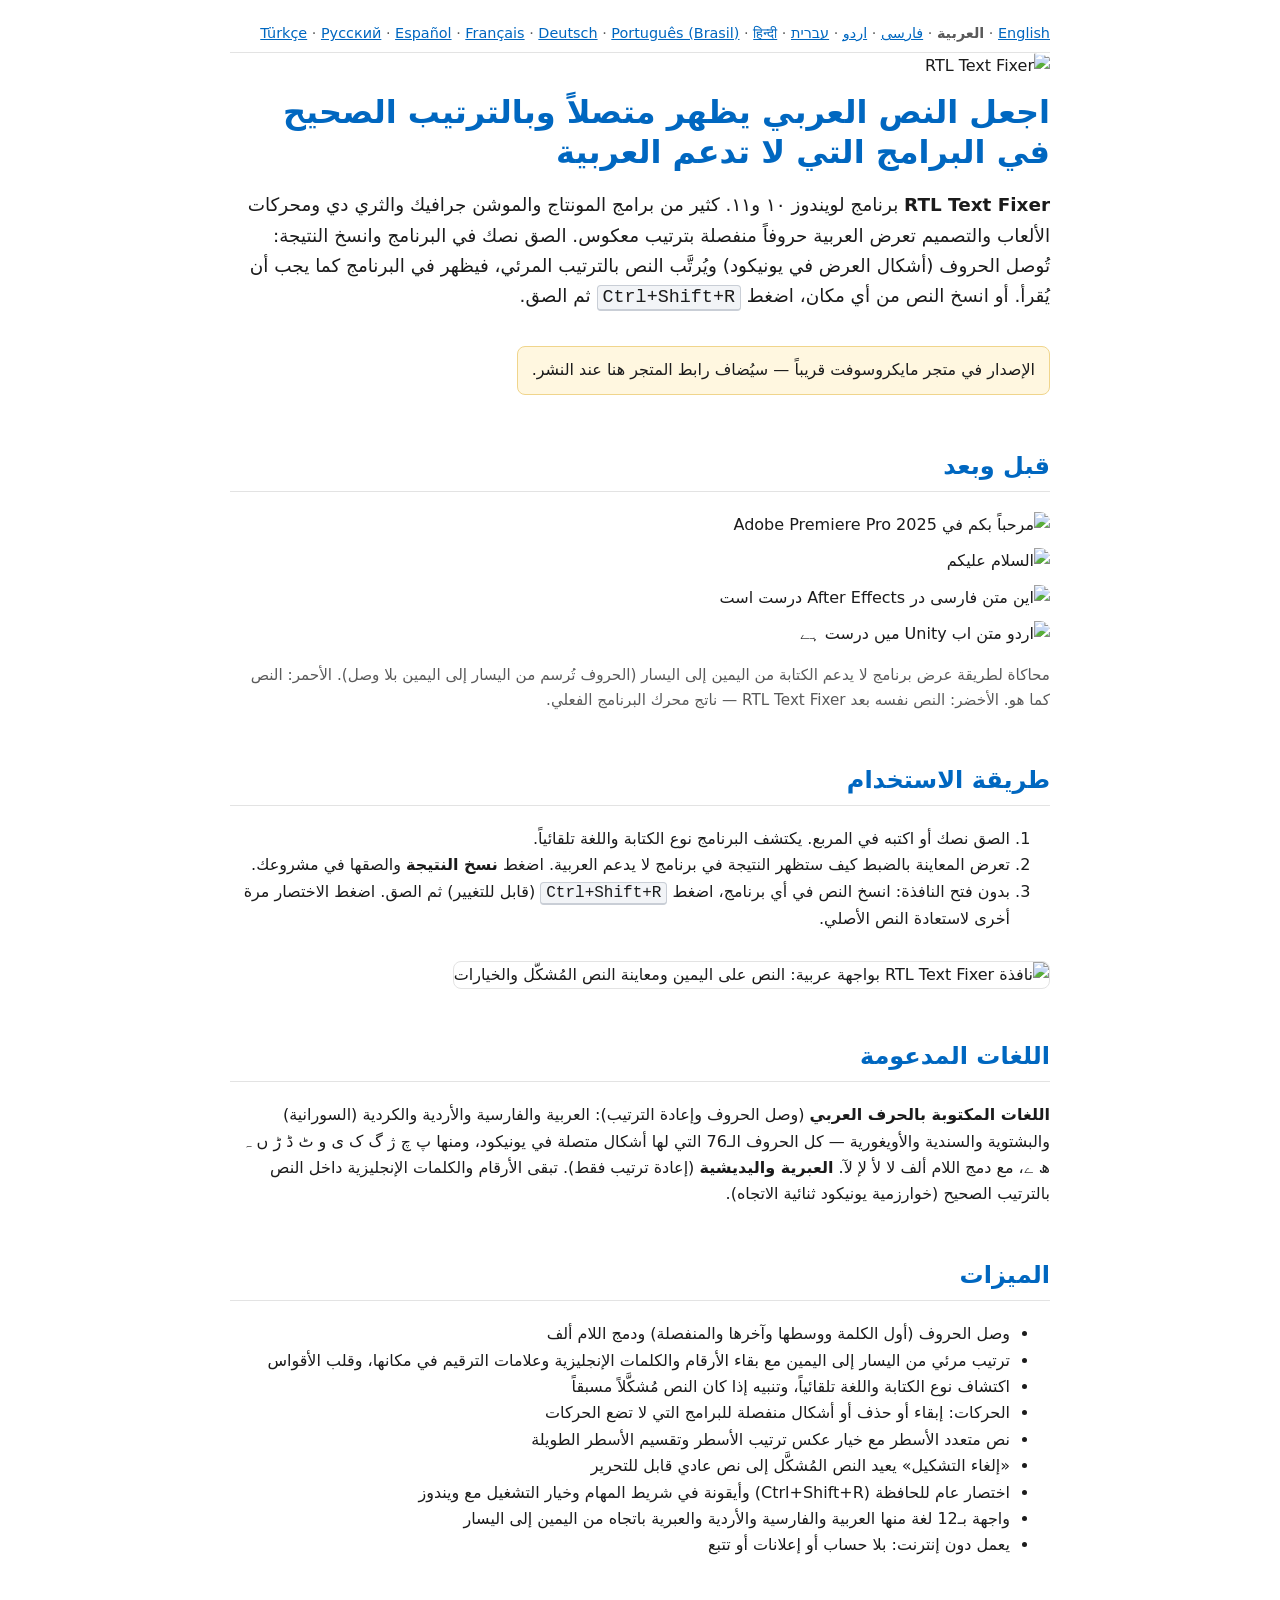
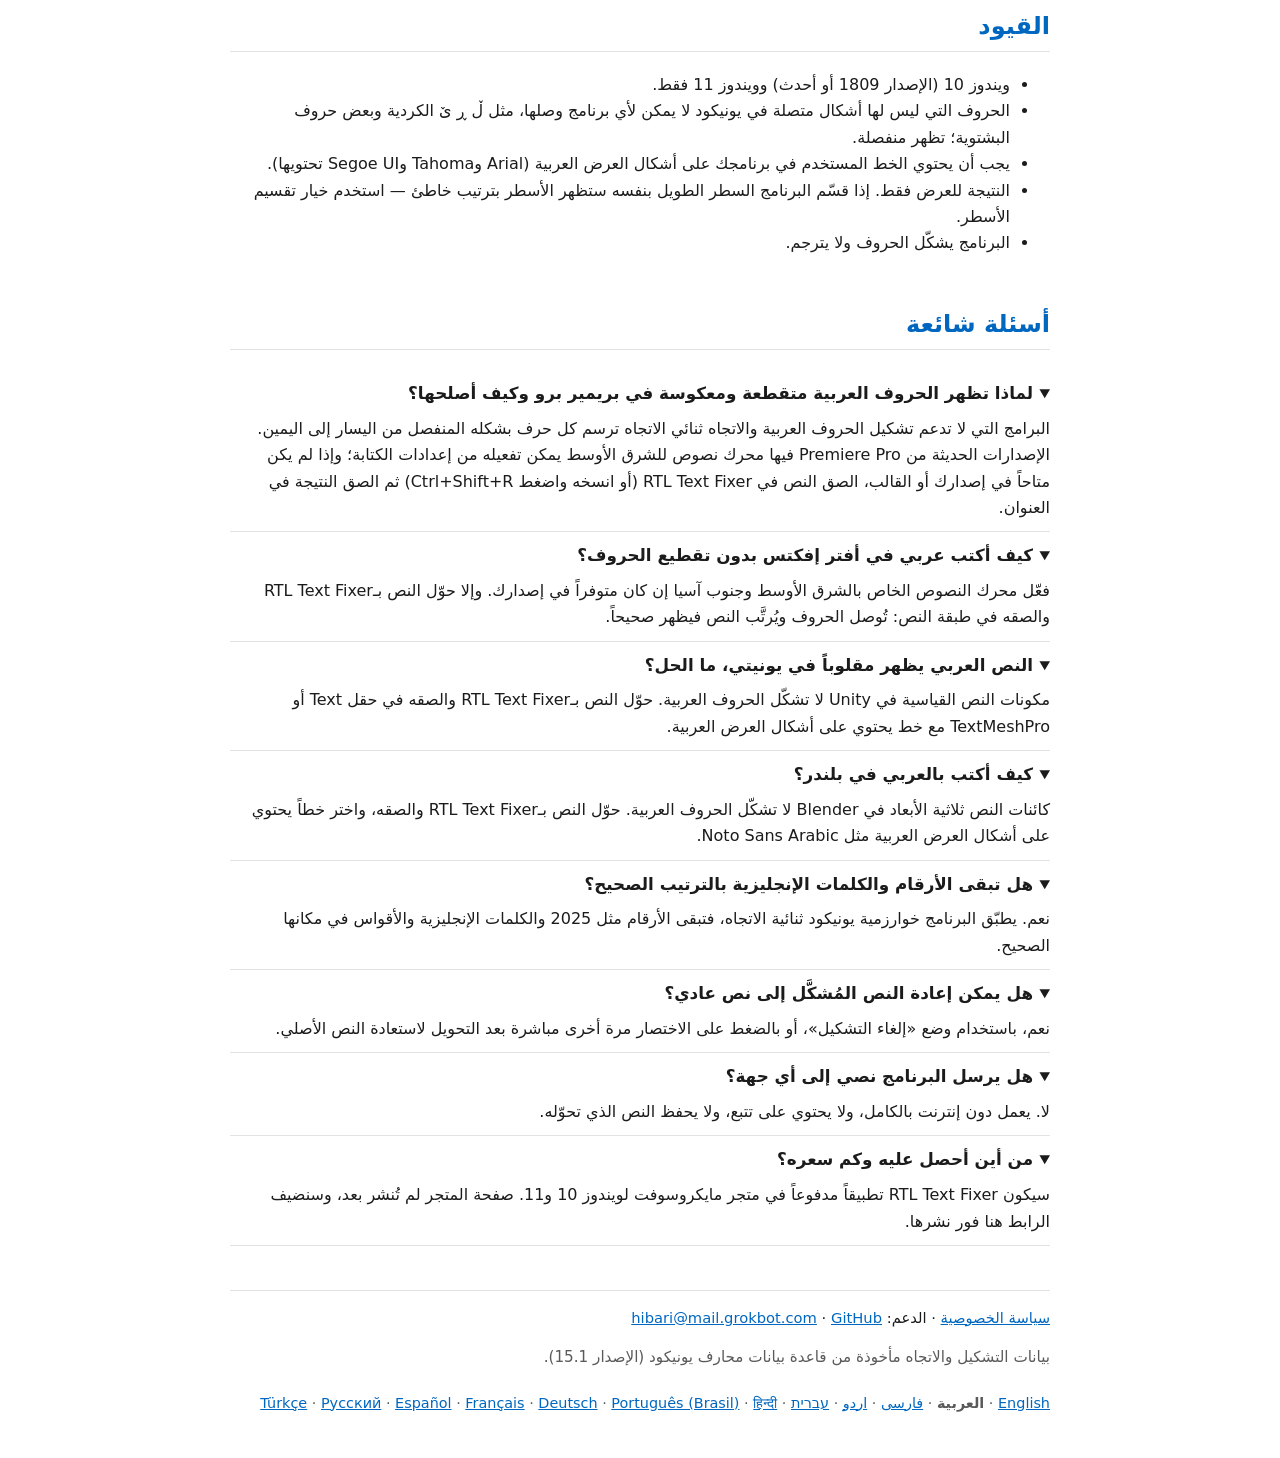
==== ar/index.html @ 6d696b4f "RTL Text Fixer site: 12 language pages, FAQ, JSON-LD, sitemap, privacy policy, llms.txt" ====
<!doctype html>
<html lang="ar" dir="rtl">
<head>
<meta charset="utf-8">
<meta name="viewport" content="width=device-width,initial-scale=1">
<title>RTL Text Fixer – إصلاح الحروف العربية المتقطعة والمعكوسة في البرامج لويندوز</title>
<meta name="description" content="الحروف العربية تظهر متقطعة ومعكوسة في بريمير أو أفتر إفكتس أو يونيتي أو بلندر؟ برنامج RTL Text Fixer لويندوز يحوّل النص العربي والفارسي والأردي والعبري ليظهر بشكل صحيح في البرامج التي لا تدعم الكتابة من اليمين إلى اليسار.">
<link rel="canonical" href="https://murtadhaqahtan.github.io/rtl-text-fixer-site/ar/">
<link rel="alternate" hreflang="en" href="https://murtadhaqahtan.github.io/rtl-text-fixer-site/">
<link rel="alternate" hreflang="ar" href="https://murtadhaqahtan.github.io/rtl-text-fixer-site/ar/">
<link rel="alternate" hreflang="fa" href="https://murtadhaqahtan.github.io/rtl-text-fixer-site/fa/">
<link rel="alternate" hreflang="ur" href="https://murtadhaqahtan.github.io/rtl-text-fixer-site/ur/">
<link rel="alternate" hreflang="he" href="https://murtadhaqahtan.github.io/rtl-text-fixer-site/he/">
<link rel="alternate" hreflang="tr" href="https://murtadhaqahtan.github.io/rtl-text-fixer-site/tr/">
<link rel="alternate" hreflang="ru" href="https://murtadhaqahtan.github.io/rtl-text-fixer-site/ru/">
<link rel="alternate" hreflang="es" href="https://murtadhaqahtan.github.io/rtl-text-fixer-site/es/">
<link rel="alternate" hreflang="fr" href="https://murtadhaqahtan.github.io/rtl-text-fixer-site/fr/">
<link rel="alternate" hreflang="de" href="https://murtadhaqahtan.github.io/rtl-text-fixer-site/de/">
<link rel="alternate" hreflang="pt-BR" href="https://murtadhaqahtan.github.io/rtl-text-fixer-site/pt-br/">
<link rel="alternate" hreflang="hi" href="https://murtadhaqahtan.github.io/rtl-text-fixer-site/hi/">
<link rel="alternate" hreflang="x-default" href="https://murtadhaqahtan.github.io/rtl-text-fixer-site/">
<meta name="robots" content="index,follow,max-snippet:-1,max-image-preview:large">
<meta property="og:type" content="website">
<meta property="og:title" content="RTL Text Fixer – إصلاح الحروف العربية المتقطعة والمعكوسة في البرامج لويندوز">
<meta property="og:description" content="الحروف العربية تظهر متقطعة ومعكوسة في بريمير أو أفتر إفكتس أو يونيتي أو بلندر؟ برنامج RTL Text Fixer لويندوز يحوّل النص العربي والفارسي والأردي والعبري ليظهر بشكل صحيح في البرامج التي لا تدعم الكتابة من اليمين إلى اليسار.">
<meta property="og:url" content="https://murtadhaqahtan.github.io/rtl-text-fixer-site/ar/">
<meta property="og:image" content="https://murtadhaqahtan.github.io/rtl-text-fixer-site/img/og.png">
<meta property="og:locale" content="ar">
<meta name="twitter:card" content="summary_large_image">
<link rel="icon" href="/rtl-text-fixer-site/img/icon-192.png" type="image/png">
<link rel="apple-touch-icon" href="/rtl-text-fixer-site/img/icon-192.png">
<style>:root{--b:#0067c0;--bg:#fff;--fg:#1b1b1b;--mut:#5a5a5a;--line:#e3e3e3}
*{box-sizing:border-box}body{font-family:"Segoe UI",system-ui,-apple-system,"Noto Sans","Noto Sans Arabic","Noto Sans Hebrew",Tahoma,sans-serif;max-width:860px;margin:0 auto;padding:16px 20px 40px;line-height:1.65;color:var(--fg);background:var(--bg)}
h1{font-size:2rem;line-height:1.25;margin:.4em 0;color:var(--b)}h2{margin-top:2em;color:var(--b);border-bottom:1px solid var(--line);padding-bottom:.2em}
h3{display:inline;font-size:1.05rem;margin:0}header img{border-radius:22%}.lead{font-size:1.15rem}
.price,.note{color:var(--mut);font-size:.95rem}.badge img{display:block;margin:16px 0 4px}
.langs{font-size:.9rem;color:var(--mut);padding:6px 0;border-bottom:1px solid var(--line)}footer .langs{border:0}
code,kbd{font-family:Consolas,"Cascadia Mono",monospace;background:#f2f4f7;border-radius:4px;padding:1px 5px;unicode-bidi:isolate}
kbd{border:1px solid #c9ced6;border-bottom-width:2px}
table{border-collapse:collapse;width:100%;font-size:1.02rem}th,td{border-bottom:1px solid var(--line);padding:8px 10px;text-align:start;vertical-align:top}th{background:#f5f8fc}
td:last-child{color:var(--mut);font-size:.9rem}
details{border-bottom:1px solid var(--line);padding:10px 0}summary{cursor:pointer}details p{margin:.5em 0 0}
.shot{max-width:100%;height:auto;border:1px solid var(--line);border-radius:8px;margin-top:12px}
.cta{margin-top:2em}footer{margin-top:3em;border-top:1px solid var(--line);font-size:.92rem}
a{color:var(--b)}
@media (max-width:600px){h1{font-size:1.55rem}td,th{padding:6px}}
.demo{max-width:100%;height:auto;display:block;margin:10px 0;border-radius:10px}
.pending{background:#fff7e0;border:1px solid #f0d58c;border-radius:8px;padding:10px 14px;display:inline-block;margin:14px 0 4px}
</style>
<script type="application/ld+json">
{
 "@context": "https://schema.org",
 "@graph": [
  {
   "@type": "WebPage",
   "@id": "https://murtadhaqahtan.github.io/rtl-text-fixer-site/ar/#page",
   "url": "https://murtadhaqahtan.github.io/rtl-text-fixer-site/ar/",
   "name": "RTL Text Fixer – إصلاح الحروف العربية المتقطعة والمعكوسة في البرامج لويندوز",
   "description": "الحروف العربية تظهر متقطعة ومعكوسة في بريمير أو أفتر إفكتس أو يونيتي أو بلندر؟ برنامج RTL Text Fixer لويندوز يحوّل النص العربي والفارسي والأردي والعبري ليظهر بشكل صحيح في البرامج التي لا تدعم الكتابة من اليمين إلى اليسار.",
   "inLanguage": "ar",
   "dateModified": "2026-10-23",
   "about": {
    "@id": "https://murtadhaqahtan.github.io/rtl-text-fixer-site/#app"
   },
   "mainEntity": {
    "@id": "https://murtadhaqahtan.github.io/rtl-text-fixer-site/#app"
   }
  },
  {
   "@type": "SoftwareApplication",
   "@id": "https://murtadhaqahtan.github.io/rtl-text-fixer-site/#app",
   "name": "RTL Text Fixer",
   "description": "الحروف العربية تظهر متقطعة ومعكوسة في بريمير أو أفتر إفكتس أو يونيتي أو بلندر؟ برنامج RTL Text Fixer لويندوز يحوّل النص العربي والفارسي والأردي والعبري ليظهر بشكل صحيح في البرامج التي لا تدعم الكتابة من اليمين إلى اليسار.",
   "url": "https://murtadhaqahtan.github.io/rtl-text-fixer-site/ar/",
   "sameAs": [
    "https://github.com/MurtadhaQahtan/rtl-text-fixer-app"
   ],
   "applicationCategory": "UtilitiesApplication",
   "applicationSubCategory": "Arabic reshaper / right-to-left text converter",
   "operatingSystem": "Windows 10 (version 1809 or later), Windows 11",
   "processorRequirements": "x64, ARM64",
   "softwareVersion": "1.0",
   "inLanguage": [
    "en",
    "ar",
    "fa",
    "ur",
    "he",
    "tr",
    "ru",
    "es",
    "fr",
    "de",
    "pt-BR",
    "hi"
   ],
   "featureList": [
    "وصل الحروف (أول الكلمة ووسطها وآخرها والمنفصلة) ودمج اللام ألف",
    "ترتيب مرئي من اليسار إلى اليمين مع بقاء الأرقام والكلمات الإنجليزية وعلامات الترقيم في مكانها، وقلب الأقواس",
    "اكتشاف نوع الكتابة واللغة تلقائياً، وتنبيه إذا كان النص مُشكَّلاً مسبقاً",
    "الحركات: إبقاء أو حذف أو أشكال منفصلة للبرامج التي لا تضع الحركات",
    "نص متعدد الأسطر مع خيار عكس ترتيب الأسطر وتقسيم الأسطر الطويلة",
    "«إلغاء التشكيل» يعيد النص المُشكَّل إلى نص عادي قابل للتحرير",
    "اختصار عام للحافظة (Ctrl+Shift+R) وأيقونة في شريط المهام وخيار التشغيل مع ويندوز",
    "واجهة بـ12 لغة منها العربية والفارسية والأردية والعبرية باتجاه من اليمين إلى اليسار",
    "يعمل دون إنترنت: بلا حساب أو إعلانات أو تتبع"
   ],
   "image": "https://murtadhaqahtan.github.io/rtl-text-fixer-site/img/icon-192.png",
   "screenshot": "https://murtadhaqahtan.github.io/rtl-text-fixer-site/img/shot-en.png",
   "author": {
    "@type": "Person",
    "name": "Murtadha Qahtan",
    "url": "https://github.com/MurtadhaQahtan"
   }
  },
  {
   "@type": "FAQPage",
   "@id": "https://murtadhaqahtan.github.io/rtl-text-fixer-site/ar/#faq",
   "inLanguage": "ar",
   "mainEntity": [
    {
     "@type": "Question",
     "name": "لماذا تظهر الحروف العربية متقطعة ومعكوسة في بريمير برو وكيف أصلحها؟",
     "acceptedAnswer": {
      "@type": "Answer",
      "text": "البرامج التي لا تدعم تشكيل الحروف العربية والاتجاه ثنائي الاتجاه ترسم كل حرف بشكله المنفصل من اليسار إلى اليمين. الإصدارات الحديثة من Premiere Pro فيها محرك نصوص للشرق الأوسط يمكن تفعيله من إعدادات الكتابة؛ وإذا لم يكن متاحاً في إصدارك أو القالب، الصق النص في RTL Text Fixer (أو انسخه واضغط Ctrl+Shift+R) ثم الصق النتيجة في العنوان."
     }
    },
    {
     "@type": "Question",
     "name": "كيف أكتب عربي في أفتر إفكتس بدون تقطيع الحروف؟",
     "acceptedAnswer": {
      "@type": "Answer",
      "text": "فعّل محرك النصوص الخاص بالشرق الأوسط وجنوب آسيا إن كان متوفراً في إصدارك. وإلا حوّل النص بـRTL Text Fixer والصقه في طبقة النص: تُوصل الحروف ويُرتَّب النص فيظهر صحيحاً."
     }
    },
    {
     "@type": "Question",
     "name": "النص العربي يظهر مقلوباً في يونيتي، ما الحل؟",
     "acceptedAnswer": {
      "@type": "Answer",
      "text": "مكونات النص القياسية في Unity لا تشكّل الحروف العربية. حوّل النص بـRTL Text Fixer والصقه في حقل Text أو TextMeshPro مع خط يحتوي على أشكال العرض العربية."
     }
    },
    {
     "@type": "Question",
     "name": "كيف أكتب بالعربي في بلندر؟",
     "acceptedAnswer": {
      "@type": "Answer",
      "text": "كائنات النص ثلاثية الأبعاد في Blender لا تشكّل الحروف العربية. حوّل النص بـRTL Text Fixer والصقه، واختر خطاً يحتوي على أشكال العرض العربية مثل Noto Sans Arabic."
     }
    },
    {
     "@type": "Question",
     "name": "هل تبقى الأرقام والكلمات الإنجليزية بالترتيب الصحيح؟",
     "acceptedAnswer": {
      "@type": "Answer",
      "text": "نعم. يطبّق البرنامج خوارزمية يونيكود ثنائية الاتجاه، فتبقى الأرقام مثل 2025 والكلمات الإنجليزية والأقواس في مكانها الصحيح."
     }
    },
    {
     "@type": "Question",
     "name": "هل يمكن إعادة النص المُشكَّل إلى نص عادي؟",
     "acceptedAnswer": {
      "@type": "Answer",
      "text": "نعم، باستخدام وضع «إلغاء التشكيل»، أو بالضغط على الاختصار مرة أخرى مباشرة بعد التحويل لاستعادة النص الأصلي."
     }
    },
    {
     "@type": "Question",
     "name": "هل يرسل البرنامج نصي إلى أي جهة؟",
     "acceptedAnswer": {
      "@type": "Answer",
      "text": "لا. يعمل دون إنترنت بالكامل، ولا يحتوي على تتبع، ولا يحفظ النص الذي تحوّله."
     }
    },
    {
     "@type": "Question",
     "name": "من أين أحصل عليه وكم سعره؟",
     "acceptedAnswer": {
      "@type": "Answer",
      "text": "سيكون RTL Text Fixer تطبيقاً مدفوعاً في متجر مايكروسوفت لويندوز 10 و11. صفحة المتجر لم تُنشر بعد، وسنضيف الرابط هنا فور نشرها."
     }
    }
   ]
  }
 ]
}
</script>
</head>
<body>
<nav class="langs" aria-label="لغات أخرى"><a href="/rtl-text-fixer-site/" hreflang="en" lang="en">English</a> · <b>العربية</b> · <a href="/rtl-text-fixer-site/fa/" hreflang="fa" lang="fa">فارسی</a> · <a href="/rtl-text-fixer-site/ur/" hreflang="ur" lang="ur">اردو</a> · <a href="/rtl-text-fixer-site/he/" hreflang="he" lang="he">עברית</a> · <a href="/rtl-text-fixer-site/tr/" hreflang="tr" lang="tr">Türkçe</a> · <a href="/rtl-text-fixer-site/ru/" hreflang="ru" lang="ru">Русский</a> · <a href="/rtl-text-fixer-site/es/" hreflang="es" lang="es">Español</a> · <a href="/rtl-text-fixer-site/fr/" hreflang="fr" lang="fr">Français</a> · <a href="/rtl-text-fixer-site/de/" hreflang="de" lang="de">Deutsch</a> · <a href="/rtl-text-fixer-site/pt-br/" hreflang="pt-BR" lang="pt-BR">Português (Brasil)</a> · <a href="/rtl-text-fixer-site/hi/" hreflang="hi" lang="hi">हिन्दी</a></nav>
<header>
<img src="/rtl-text-fixer-site/img/icon-192.png" width="96" height="96" alt="RTL Text Fixer">
<h1>اجعل النص العربي يظهر متصلاً وبالترتيب الصحيح في البرامج التي لا تدعم العربية</h1>
<p class="lead"><b>RTL Text Fixer</b> برنامج لويندوز ١٠ و١١. كثير من برامج المونتاج والموشن جرافيك والثري دي ومحركات الألعاب والتصميم تعرض العربية حروفاً منفصلة بترتيب معكوس. الصق نصك في البرنامج وانسخ النتيجة: تُوصل الحروف (أشكال العرض في يونيكود) ويُرتَّب النص بالترتيب المرئي، فيظهر في البرنامج كما يجب أن يُقرأ. أو انسخ النص من أي مكان، اضغط <kbd dir="ltr">Ctrl+Shift+R</kbd> ثم الصق.</p>
<p class="pending">الإصدار في متجر مايكروسوفت قريباً — سيُضاف رابط المتجر هنا عند النشر.</p>
</header>
<main>
<section><h2>قبل وبعد</h2>
<img class="demo" src="/rtl-text-fixer-site/img/demo-ar.png" loading="lazy" alt="مرحباً بكم في Adobe Premiere Pro 2025">
<img class="demo" src="/rtl-text-fixer-site/img/demo-ar2.png" loading="lazy" alt="السلام عليكم">
<img class="demo" src="/rtl-text-fixer-site/img/demo-fa.png" loading="lazy" alt="این متن فارسی در After Effects درست است">
<img class="demo" src="/rtl-text-fixer-site/img/demo-ur.png" loading="lazy" alt="اردو متن اب Unity میں درست ہے">
<p class="note">محاكاة لطريقة عرض برنامج لا يدعم الكتابة من اليمين إلى اليسار (الحروف تُرسم من اليسار إلى اليمين بلا وصل). الأحمر: النص كما هو. الأخضر: النص نفسه بعد RTL Text Fixer — ناتج محرك البرنامج الفعلي.</p></section>
<section><h2>طريقة الاستخدام</h2><ol>
<li>الصق نصك أو اكتبه في المربع. يكتشف البرنامج نوع الكتابة واللغة تلقائياً.</li>
<li>تعرض المعاينة بالضبط كيف ستظهر النتيجة في برنامج لا يدعم العربية. اضغط <b>نسخ النتيجة</b> والصقها في مشروعك.</li>
<li>بدون فتح النافذة: انسخ النص في أي برنامج، اضغط <kbd dir="ltr">Ctrl+Shift+R</kbd> (قابل للتغيير) ثم الصق. اضغط الاختصار مرة أخرى لاستعادة النص الأصلي.</li>
</ol>
<img class="shot" src="/rtl-text-fixer-site/img/shot-ar.png" width="1266" height="773" loading="lazy" alt="نافذة RTL Text Fixer بواجهة عربية: النص على اليمين ومعاينة النص المُشكَّل والخيارات">
</section>
<section><h2>اللغات المدعومة</h2><p><b>اللغات المكتوبة بالحرف العربي</b> (وصل الحروف وإعادة الترتيب): العربية والفارسية والأردية والكردية (السورانية) والبشتوية والسندية والأويغورية — كل الحروف الـ76 التي لها أشكال متصلة في يونيكود، ومنها پ چ ژ گ ک ی و ٹ ڈ ڑ ں ہ ھ ے، مع دمج اللام ألف لا لأ لإ لآ. <b>العبرية واليديشية</b> (إعادة ترتيب فقط). تبقى الأرقام والكلمات الإنجليزية داخل النص بالترتيب الصحيح (خوارزمية يونيكود ثنائية الاتجاه).</p></section>
<section><h2>الميزات</h2><ul>
<li>وصل الحروف (أول الكلمة ووسطها وآخرها والمنفصلة) ودمج اللام ألف</li>
<li>ترتيب مرئي من اليسار إلى اليمين مع بقاء الأرقام والكلمات الإنجليزية وعلامات الترقيم في مكانها، وقلب الأقواس</li>
<li>اكتشاف نوع الكتابة واللغة تلقائياً، وتنبيه إذا كان النص مُشكَّلاً مسبقاً</li>
<li>الحركات: إبقاء أو حذف أو أشكال منفصلة للبرامج التي لا تضع الحركات</li>
<li>نص متعدد الأسطر مع خيار عكس ترتيب الأسطر وتقسيم الأسطر الطويلة</li>
<li>«إلغاء التشكيل» يعيد النص المُشكَّل إلى نص عادي قابل للتحرير</li>
<li>اختصار عام للحافظة (Ctrl+Shift+R) وأيقونة في شريط المهام وخيار التشغيل مع ويندوز</li>
<li>واجهة بـ12 لغة منها العربية والفارسية والأردية والعبرية باتجاه من اليمين إلى اليسار</li>
<li>يعمل دون إنترنت: بلا حساب أو إعلانات أو تتبع</li>
</ul></section>
<section><h2>القيود</h2><ul>
<li>ويندوز 10 (الإصدار 1809 أو أحدث) وويندوز 11 فقط.</li>
<li>الحروف التي ليس لها أشكال متصلة في يونيكود لا يمكن لأي برنامج وصلها، مثل ڵ ڕ ێ الكردية وبعض حروف البشتوية؛ تظهر منفصلة.</li>
<li>يجب أن يحتوي الخط المستخدم في برنامجك على أشكال العرض العربية (Arial وTahoma وSegoe UI تحتويها).</li>
<li>النتيجة للعرض فقط. إذا قسّم البرنامج السطر الطويل بنفسه ستظهر الأسطر بترتيب خاطئ — استخدم خيار تقسيم الأسطر.</li>
<li>البرنامج يشكّل الحروف ولا يترجم.</li>
</ul></section>
<section id="faq"><h2>أسئلة شائعة</h2>
<details open><summary><h3>لماذا تظهر الحروف العربية متقطعة ومعكوسة في بريمير برو وكيف أصلحها؟</h3></summary><p>البرامج التي لا تدعم تشكيل الحروف العربية والاتجاه ثنائي الاتجاه ترسم كل حرف بشكله المنفصل من اليسار إلى اليمين. الإصدارات الحديثة من Premiere Pro فيها محرك نصوص للشرق الأوسط يمكن تفعيله من إعدادات الكتابة؛ وإذا لم يكن متاحاً في إصدارك أو القالب، الصق النص في RTL Text Fixer (أو انسخه واضغط Ctrl+Shift+R) ثم الصق النتيجة في العنوان.</p></details>
<details open><summary><h3>كيف أكتب عربي في أفتر إفكتس بدون تقطيع الحروف؟</h3></summary><p>فعّل محرك النصوص الخاص بالشرق الأوسط وجنوب آسيا إن كان متوفراً في إصدارك. وإلا حوّل النص بـRTL Text Fixer والصقه في طبقة النص: تُوصل الحروف ويُرتَّب النص فيظهر صحيحاً.</p></details>
<details open><summary><h3>النص العربي يظهر مقلوباً في يونيتي، ما الحل؟</h3></summary><p>مكونات النص القياسية في Unity لا تشكّل الحروف العربية. حوّل النص بـRTL Text Fixer والصقه في حقل Text أو TextMeshPro مع خط يحتوي على أشكال العرض العربية.</p></details>
<details open><summary><h3>كيف أكتب بالعربي في بلندر؟</h3></summary><p>كائنات النص ثلاثية الأبعاد في Blender لا تشكّل الحروف العربية. حوّل النص بـRTL Text Fixer والصقه، واختر خطاً يحتوي على أشكال العرض العربية مثل Noto Sans Arabic.</p></details>
<details open><summary><h3>هل تبقى الأرقام والكلمات الإنجليزية بالترتيب الصحيح؟</h3></summary><p>نعم. يطبّق البرنامج خوارزمية يونيكود ثنائية الاتجاه، فتبقى الأرقام مثل 2025 والكلمات الإنجليزية والأقواس في مكانها الصحيح.</p></details>
<details open><summary><h3>هل يمكن إعادة النص المُشكَّل إلى نص عادي؟</h3></summary><p>نعم، باستخدام وضع «إلغاء التشكيل»، أو بالضغط على الاختصار مرة أخرى مباشرة بعد التحويل لاستعادة النص الأصلي.</p></details>
<details open><summary><h3>هل يرسل البرنامج نصي إلى أي جهة؟</h3></summary><p>لا. يعمل دون إنترنت بالكامل، ولا يحتوي على تتبع، ولا يحفظ النص الذي تحوّله.</p></details>
<details open><summary><h3>من أين أحصل عليه وكم سعره؟</h3></summary><p>سيكون RTL Text Fixer تطبيقاً مدفوعاً في متجر مايكروسوفت لويندوز 10 و11. صفحة المتجر لم تُنشر بعد، وسنضيف الرابط هنا فور نشرها.</p></details>
</section>
</main>
<footer>
<p><a href="/rtl-text-fixer-site/privacy.html">سياسة الخصوصية</a> · الدعم: <a href="mailto:hibari@mail.grokbot.com">hibari@mail.grokbot.com</a> · <a href="https://github.com/MurtadhaQahtan/rtl-text-fixer-app">GitHub</a></p>
<p class="note">بيانات التشكيل والاتجاه مأخوذة من قاعدة بيانات محارف يونيكود (الإصدار 15.1).</p>
<nav class="langs"><a href="/rtl-text-fixer-site/" hreflang="en" lang="en">English</a> · <b>العربية</b> · <a href="/rtl-text-fixer-site/fa/" hreflang="fa" lang="fa">فارسی</a> · <a href="/rtl-text-fixer-site/ur/" hreflang="ur" lang="ur">اردو</a> · <a href="/rtl-text-fixer-site/he/" hreflang="he" lang="he">עברית</a> · <a href="/rtl-text-fixer-site/tr/" hreflang="tr" lang="tr">Türkçe</a> · <a href="/rtl-text-fixer-site/ru/" hreflang="ru" lang="ru">Русский</a> · <a href="/rtl-text-fixer-site/es/" hreflang="es" lang="es">Español</a> · <a href="/rtl-text-fixer-site/fr/" hreflang="fr" lang="fr">Français</a> · <a href="/rtl-text-fixer-site/de/" hreflang="de" lang="de">Deutsch</a> · <a href="/rtl-text-fixer-site/pt-br/" hreflang="pt-BR" lang="pt-BR">Português (Brasil)</a> · <a href="/rtl-text-fixer-site/hi/" hreflang="hi" lang="hi">हिन्दी</a></nav>
</footer>
</body>
</html>
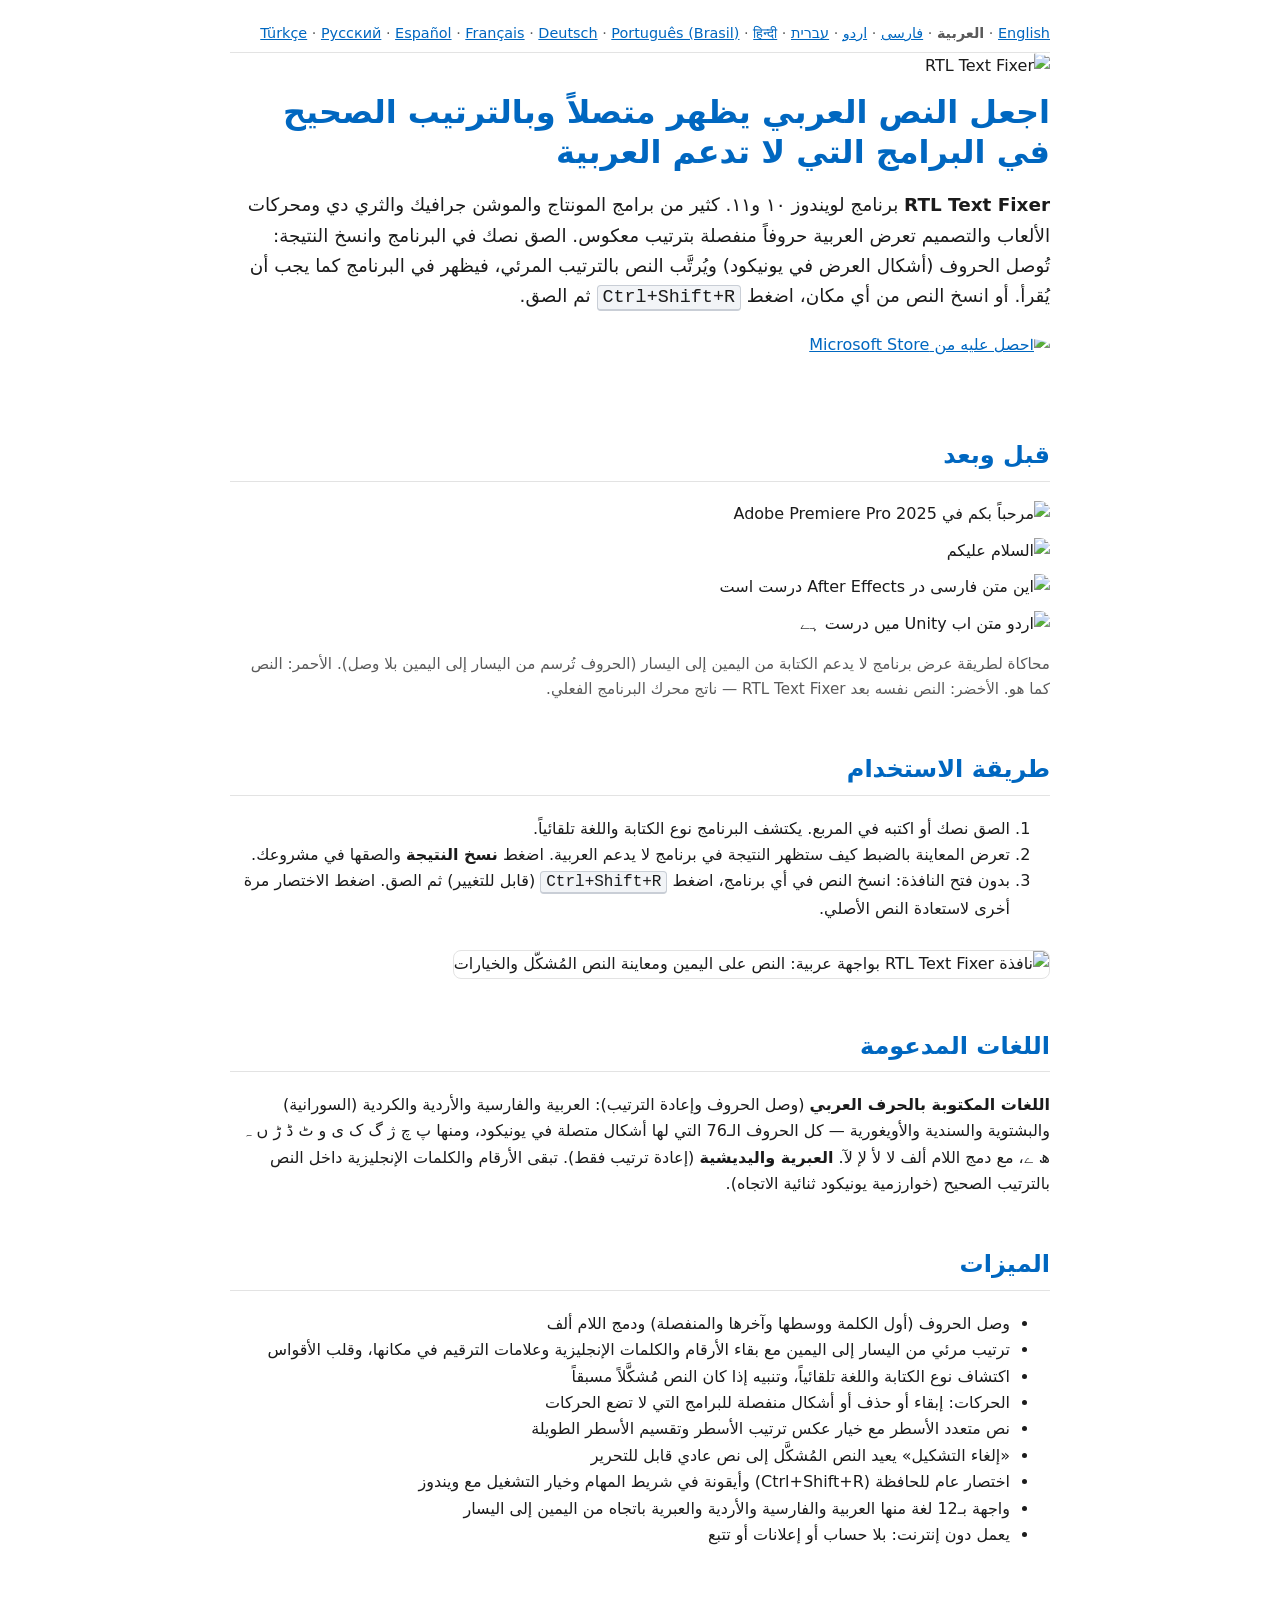
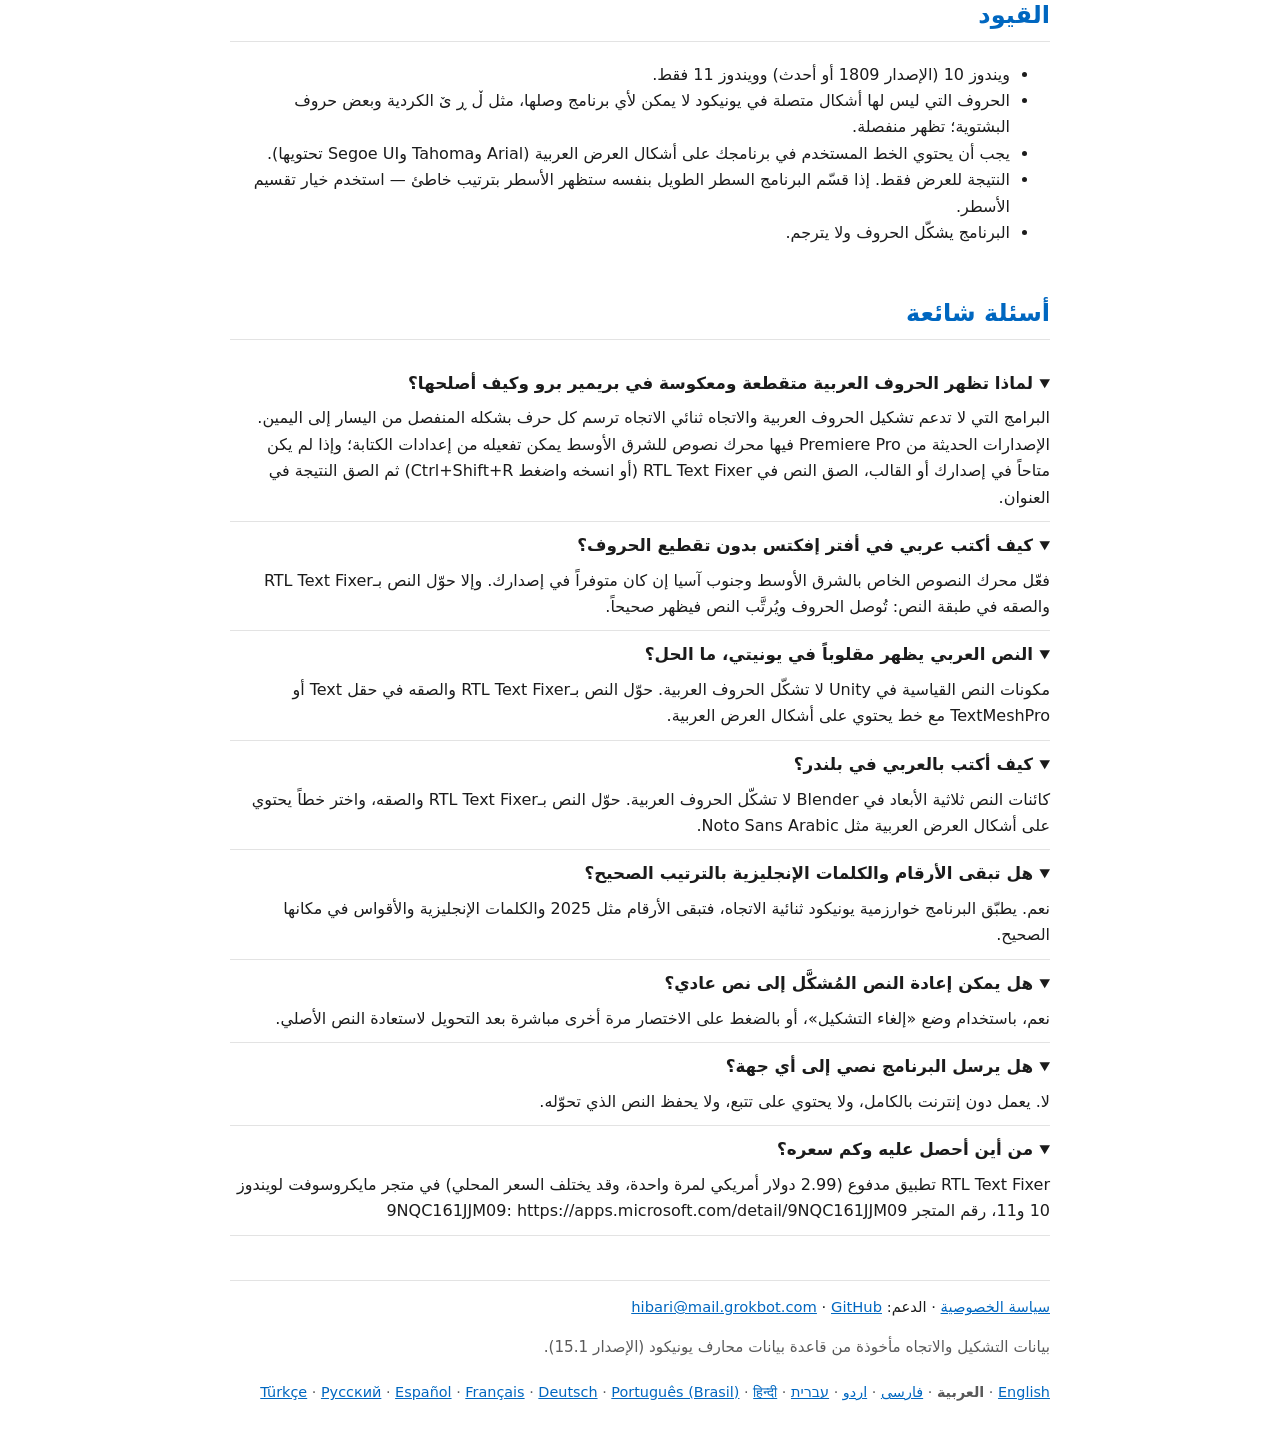
==== commit e879a484: "Microsoft Store link (9NQC161JJM09), US$2.99 offer in JSON-LD, localized Store badges" ====
--- a/ar/index.html
+++ b/ar/index.html
@@ -73,7 +73,8 @@
    "description": "الحروف العربية تظهر متقطعة ومعكوسة في بريمير أو أفتر إفكتس أو يونيتي أو بلندر؟ برنامج RTL Text Fixer لويندوز يحوّل النص العربي والفارسي والأردي والعبري ليظهر بشكل صحيح في البرامج التي لا تدعم الكتابة من اليمين إلى اليسار.",
    "url": "https://murtadhaqahtan.github.io/rtl-text-fixer-site/ar/",
    "sameAs": [
-    "https://github.com/MurtadhaQahtan/rtl-text-fixer-app"
+    "https://github.com/MurtadhaQahtan/rtl-text-fixer-app",
+    "https://apps.microsoft.com/detail/9NQC161JJM09"
    ],
    "applicationCategory": "UtilitiesApplication",
    "applicationSubCategory": "Arabic reshaper / right-to-left text converter",
@@ -111,6 +112,18 @@
     "@type": "Person",
     "name": "Murtadha Qahtan",
     "url": "https://github.com/MurtadhaQahtan"
+   },
+   "installUrl": "https://apps.microsoft.com/detail/9NQC161JJM09",
+   "downloadUrl": "https://apps.microsoft.com/detail/9NQC161JJM09",
+   "offers": {
+    "@type": "Offer",
+    "price": "2.99",
+    "priceCurrency": "USD",
+    "url": "https://apps.microsoft.com/detail/9NQC161JJM09",
+    "seller": {
+     "@type": "Organization",
+     "name": "Microsoft Store"
+    }
    }
   },
   {
@@ -179,7 +192,7 @@
      "name": "من أين أحصل عليه وكم سعره؟",
      "acceptedAnswer": {
       "@type": "Answer",
-      "text": "سيكون RTL Text Fixer تطبيقاً مدفوعاً في متجر مايكروسوفت لويندوز 10 و11. صفحة المتجر لم تُنشر بعد، وسنضيف الرابط هنا فور نشرها."
+      "text": "RTL Text Fixer تطبيق مدفوع (2.99 دولار أمريكي لمرة واحدة، وقد يختلف السعر المحلي) في متجر مايكروسوفت لويندوز 10 و11، رقم المتجر 9NQC161JJM09: https://apps.microsoft.com/detail/9NQC161JJM09"
      }
     }
    ]
@@ -194,7 +207,7 @@
 <img src="/rtl-text-fixer-site/img/icon-192.png" width="96" height="96" alt="RTL Text Fixer">
 <h1>اجعل النص العربي يظهر متصلاً وبالترتيب الصحيح في البرامج التي لا تدعم العربية</h1>
 <p class="lead"><b>RTL Text Fixer</b> برنامج لويندوز ١٠ و١١. كثير من برامج المونتاج والموشن جرافيك والثري دي ومحركات الألعاب والتصميم تعرض العربية حروفاً منفصلة بترتيب معكوس. الصق نصك في البرنامج وانسخ النتيجة: تُوصل الحروف (أشكال العرض في يونيكود) ويُرتَّب النص بالترتيب المرئي، فيظهر في البرنامج كما يجب أن يُقرأ. أو انسخ النص من أي مكان، اضغط <kbd dir="ltr">Ctrl+Shift+R</kbd> ثم الصق.</p>
-<p class="pending">الإصدار في متجر مايكروسوفت قريباً — سيُضاف رابط المتجر هنا عند النشر.</p>
+<a class="badge" href="https://apps.microsoft.com/detail/9NQC161JJM09?hl=ar" rel="noopener"><img src="/rtl-text-fixer-site/img/store-badge-ar.svg" height="56" alt="احصل عليه من Microsoft Store"></a>
 </header>
 <main>
 <section><h2>قبل وبعد</h2>
@@ -237,7 +250,7 @@
 <details open><summary><h3>هل تبقى الأرقام والكلمات الإنجليزية بالترتيب الصحيح؟</h3></summary><p>نعم. يطبّق البرنامج خوارزمية يونيكود ثنائية الاتجاه، فتبقى الأرقام مثل 2025 والكلمات الإنجليزية والأقواس في مكانها الصحيح.</p></details>
 <details open><summary><h3>هل يمكن إعادة النص المُشكَّل إلى نص عادي؟</h3></summary><p>نعم، باستخدام وضع «إلغاء التشكيل»، أو بالضغط على الاختصار مرة أخرى مباشرة بعد التحويل لاستعادة النص الأصلي.</p></details>
 <details open><summary><h3>هل يرسل البرنامج نصي إلى أي جهة؟</h3></summary><p>لا. يعمل دون إنترنت بالكامل، ولا يحتوي على تتبع، ولا يحفظ النص الذي تحوّله.</p></details>
-<details open><summary><h3>من أين أحصل عليه وكم سعره؟</h3></summary><p>سيكون RTL Text Fixer تطبيقاً مدفوعاً في متجر مايكروسوفت لويندوز 10 و11. صفحة المتجر لم تُنشر بعد، وسنضيف الرابط هنا فور نشرها.</p></details>
+<details open><summary><h3>من أين أحصل عليه وكم سعره؟</h3></summary><p>RTL Text Fixer تطبيق مدفوع (2.99 دولار أمريكي لمرة واحدة، وقد يختلف السعر المحلي) في متجر مايكروسوفت لويندوز 10 و11، رقم المتجر 9NQC161JJM09: https://apps.microsoft.com/detail/9NQC161JJM09</p></details>
 </section>
 </main>
 <footer>
